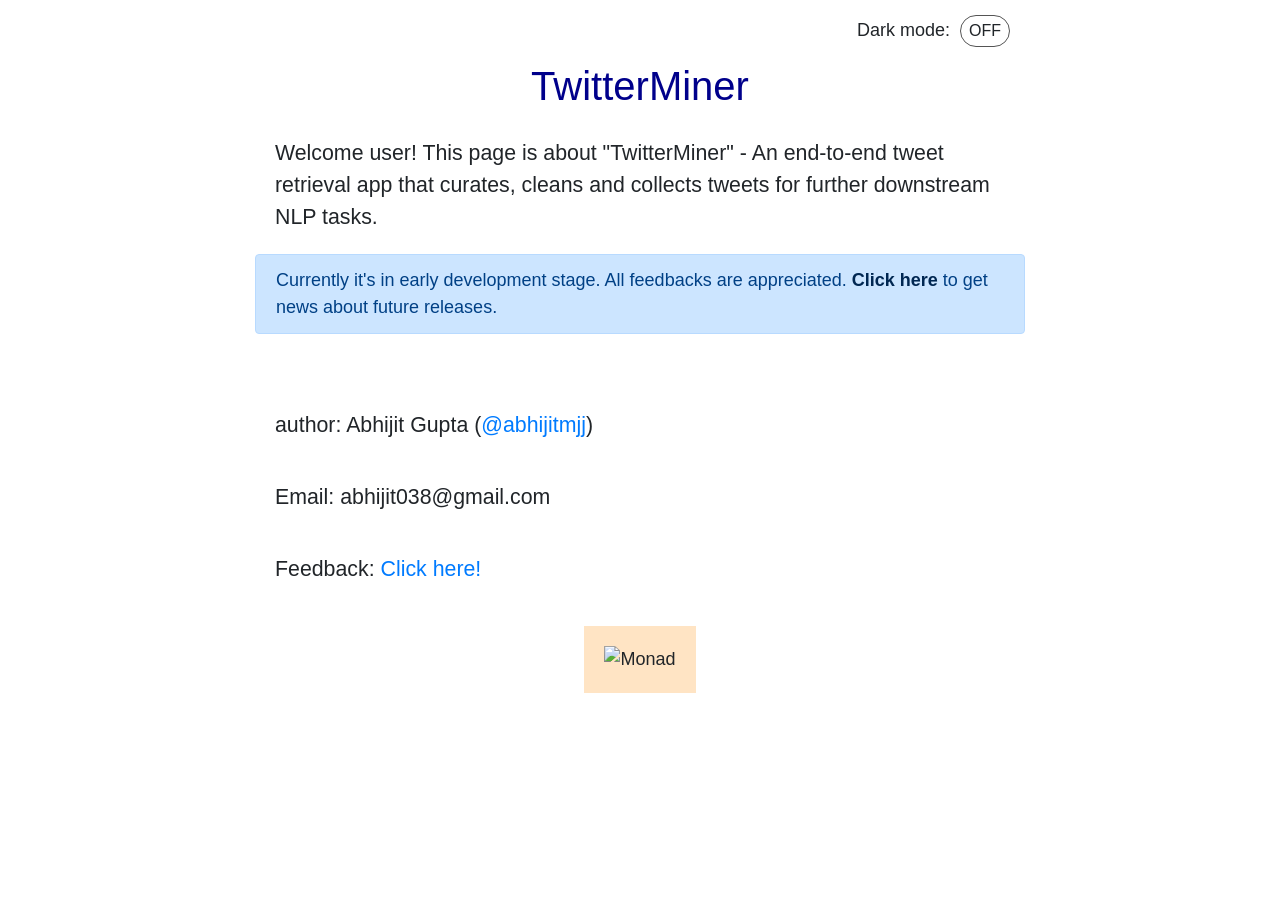
==== index.html @ 4b9edde9 "relocated a few files" ====
<!DOCTYPE html>
<html lang="en">
<head>
    <meta charset="utf-8">
    <meta name="viewport" content="width=device-width, initial-scale=1, shrink-to-fit=no">
    <title>TwitterMiner</title>
    <link rel="stylesheet" href="https://stackpath.bootstrapcdn.com/bootstrap/4.5.2/css/bootstrap.min.css"
     integrity="sha384-JcKb8q3iqJ61gNV9KGb8thSsNjpSL0n8PARn9HuZOnIxN0hoP+VmmDGMN5t9UJ0Z" crossorigin="anonymous">
    <link rel="stylesheet" href="styles.css">
</head>    
<body>
    <div class="switch">Dark mode:              
        <span class="inner-switch">OFF</span>
    </div>
    <h1 class="title">TwitterMiner</h1>
    <article>
    <p>Welcome user! This page is about "TwitterMiner" - 
       An end-to-end tweet retrieval app that curates, cleans and collects tweets for further downstream NLP tasks.
       
      <div class="alert alert-primary" role="alert">
        Currently it's in early development stage. All feedbacks are appreciated. <a href="https://twitter.com/abhijitmjj"
         class="alert-link">Click here</a> to get news about future releases.
      </div>
    </p>
    <p>author: Abhijit Gupta (<a href="https://twitter.com/abhijitmjj">@abhijitmjj</a>)</p>
    <p>Email: abhijit038@gmail.com</p>
    <p>Feedback: <a href="https://forms.gle/1PkYCNZW7btYRGCAA">Click here!</a> </p>
    
    <img class="ImageClass" src="images/minerkid.jpg" alt="Monad">
</article>
<script src="https://cdnjs.cloudflare.com/ajax/libs/jquery/3.4.0/jquery.min.js"></script>
<script src="script.js"></script>
</body>

</html>
---- styles.css ----
h1 {
    color: darkblue;
    text-align: center;
}

p {
    font-size: 16pt;
    margin: 20px;
    font-family: Arial, sans-serif;
}


.ImageClass {
    background-color: bisque;
    padding: 20px;
    width: fit-content;
    height: fit-content;
    image-rendering: optimizeQuality;
    margin: 20px;
}
body {
    font-family: sans-serif;
    font-size: 1.125rem;
    display: flex;
    flex-direction: column;
    max-width: 50rem;
    margin: 0 auto;
    padding: 0 0.9375rem;   
}
small {
    font-style: italic;
}
article {
    display: flex;
    flex-direction: column;
}
img {
    max-width: 100%;
    display: block;
    align-self: center;
    background-color: bisque;
}
.switch {
    align-self: flex-end;
    margin: 0.9375rem;
}
.inner-switch {
    display: inline-block;
    cursor: pointer;
    border: 1px solid #555;
    border-radius: 1.25rem;
    width: 3.125rem;
    text-align: center;
    font-size: 1rem;
    padding: 0.1875rem;
    margin-left: 0.3125rem;
}

.dark,
.dark :not(.ImageClass) {
    background-color: #222;
    color: #e6e6e6;
    border-color: #e6e6e6;
}
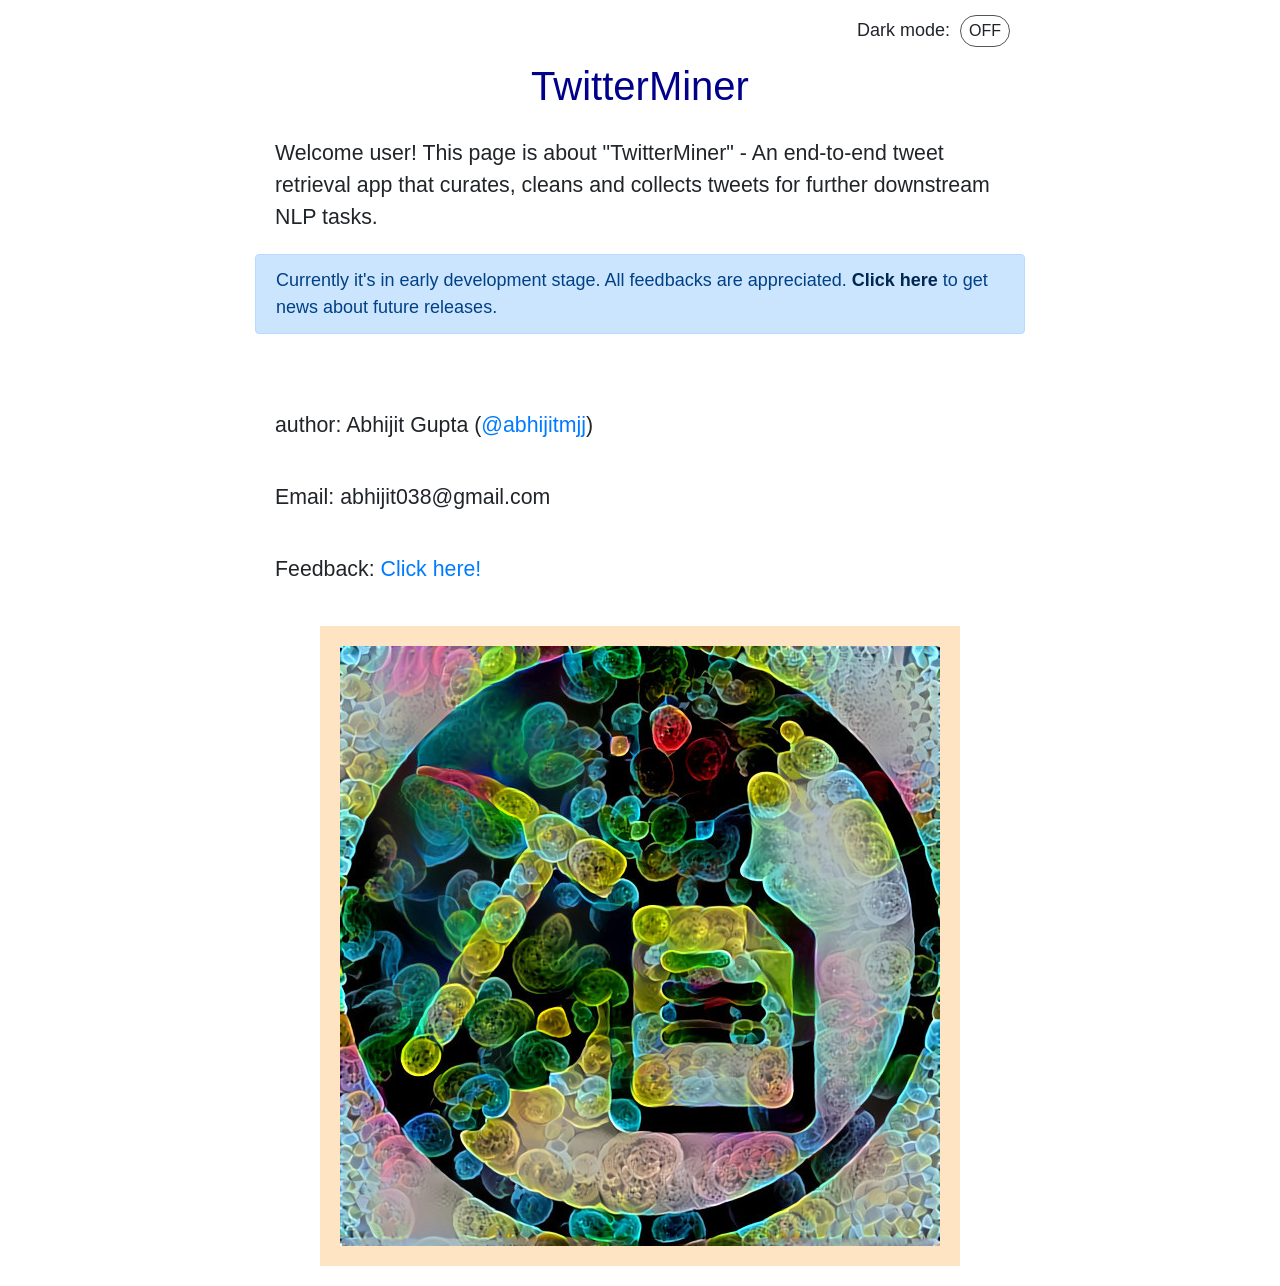
==== commit 64efe921: "Update index.html" ====
--- a/index.html
+++ b/index.html
@@ -26,7 +26,7 @@
     <p>Email: abhijit038@gmail.com</p>
     <p>Feedback: <a href="https://forms.gle/1PkYCNZW7btYRGCAA">Click here!</a> </p>
     
-    <img class="ImageClass" src="images/minerkid.jpg" alt="Monad">
+    <img class="ImageClass" src="images/minerKid.jpg" alt="Monad">
 </article>
 <script src="https://cdnjs.cloudflare.com/ajax/libs/jquery/3.4.0/jquery.min.js"></script>
 <script src="script.js"></script>
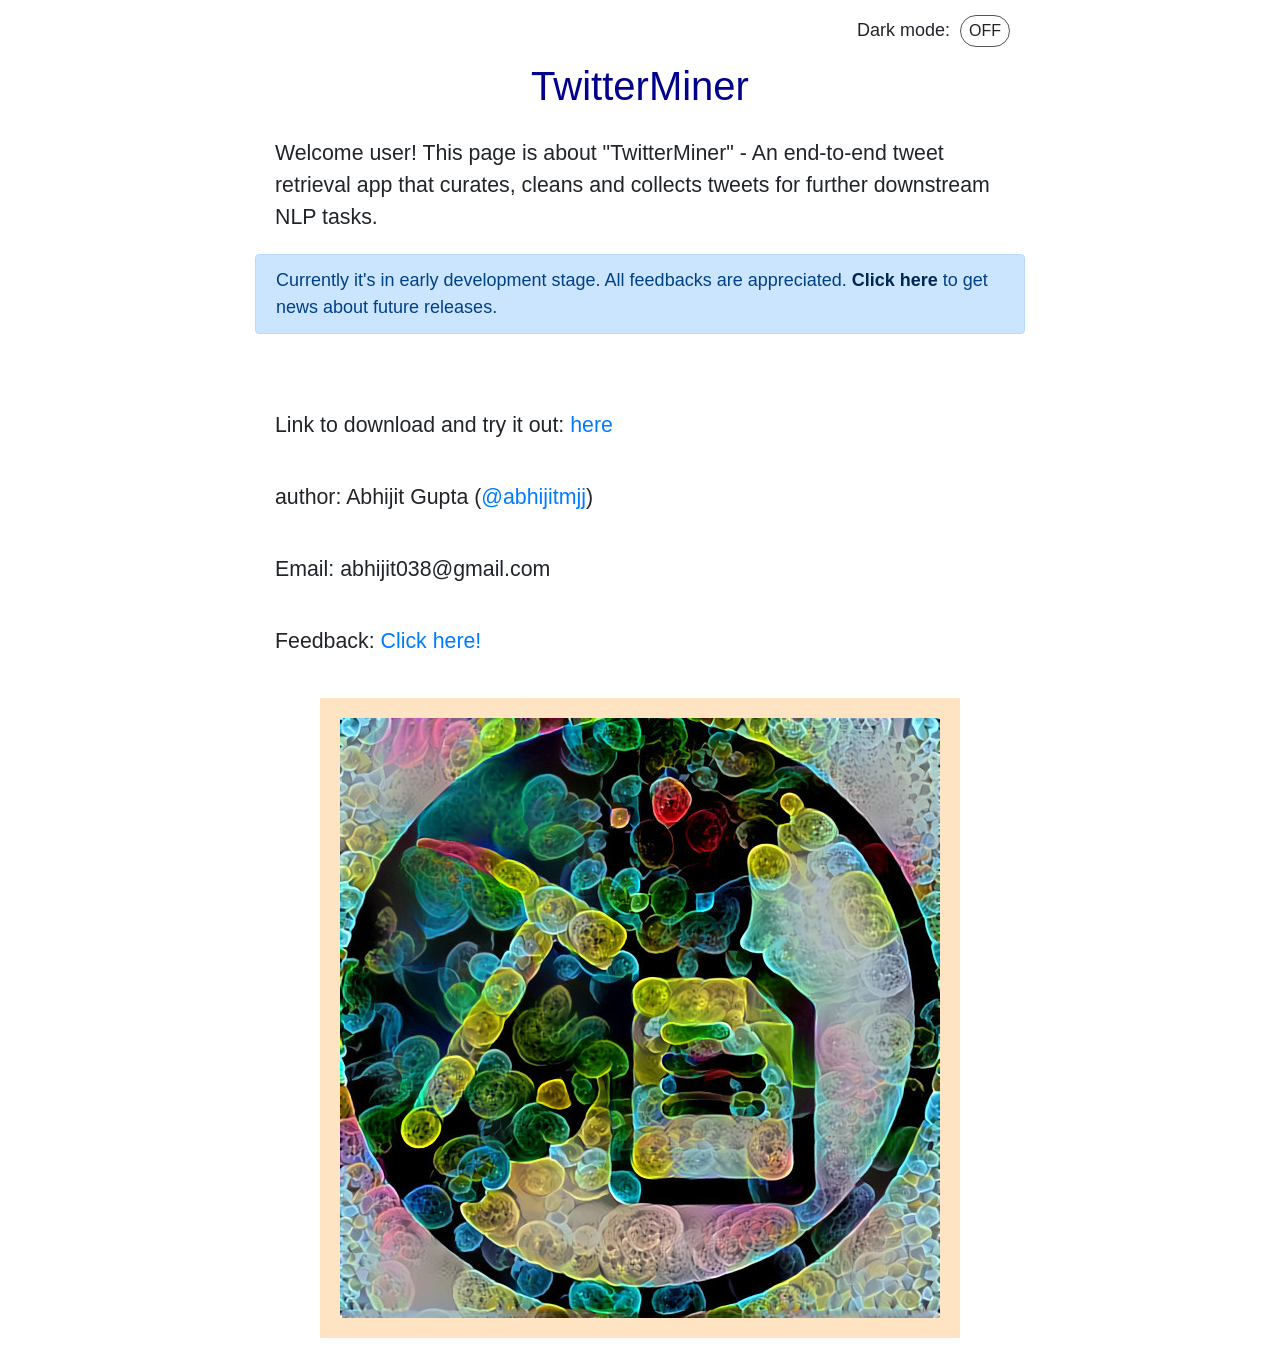
==== commit eda2e108: "Update index.html" ====
--- a/index.html
+++ b/index.html
@@ -22,6 +22,7 @@
          class="alert-link">Click here</a> to get news about future releases.
       </div>
     </p>
+    <p> Link to download and try it out:<a href="https://github.com/abhijitmjj/TwitterMiner/tree/development"> here</a></p>
     <p>author: Abhijit Gupta (<a href="https://twitter.com/abhijitmjj">@abhijitmjj</a>)</p>
     <p>Email: abhijit038@gmail.com</p>
     <p>Feedback: <a href="https://forms.gle/1PkYCNZW7btYRGCAA">Click here!</a> </p>
